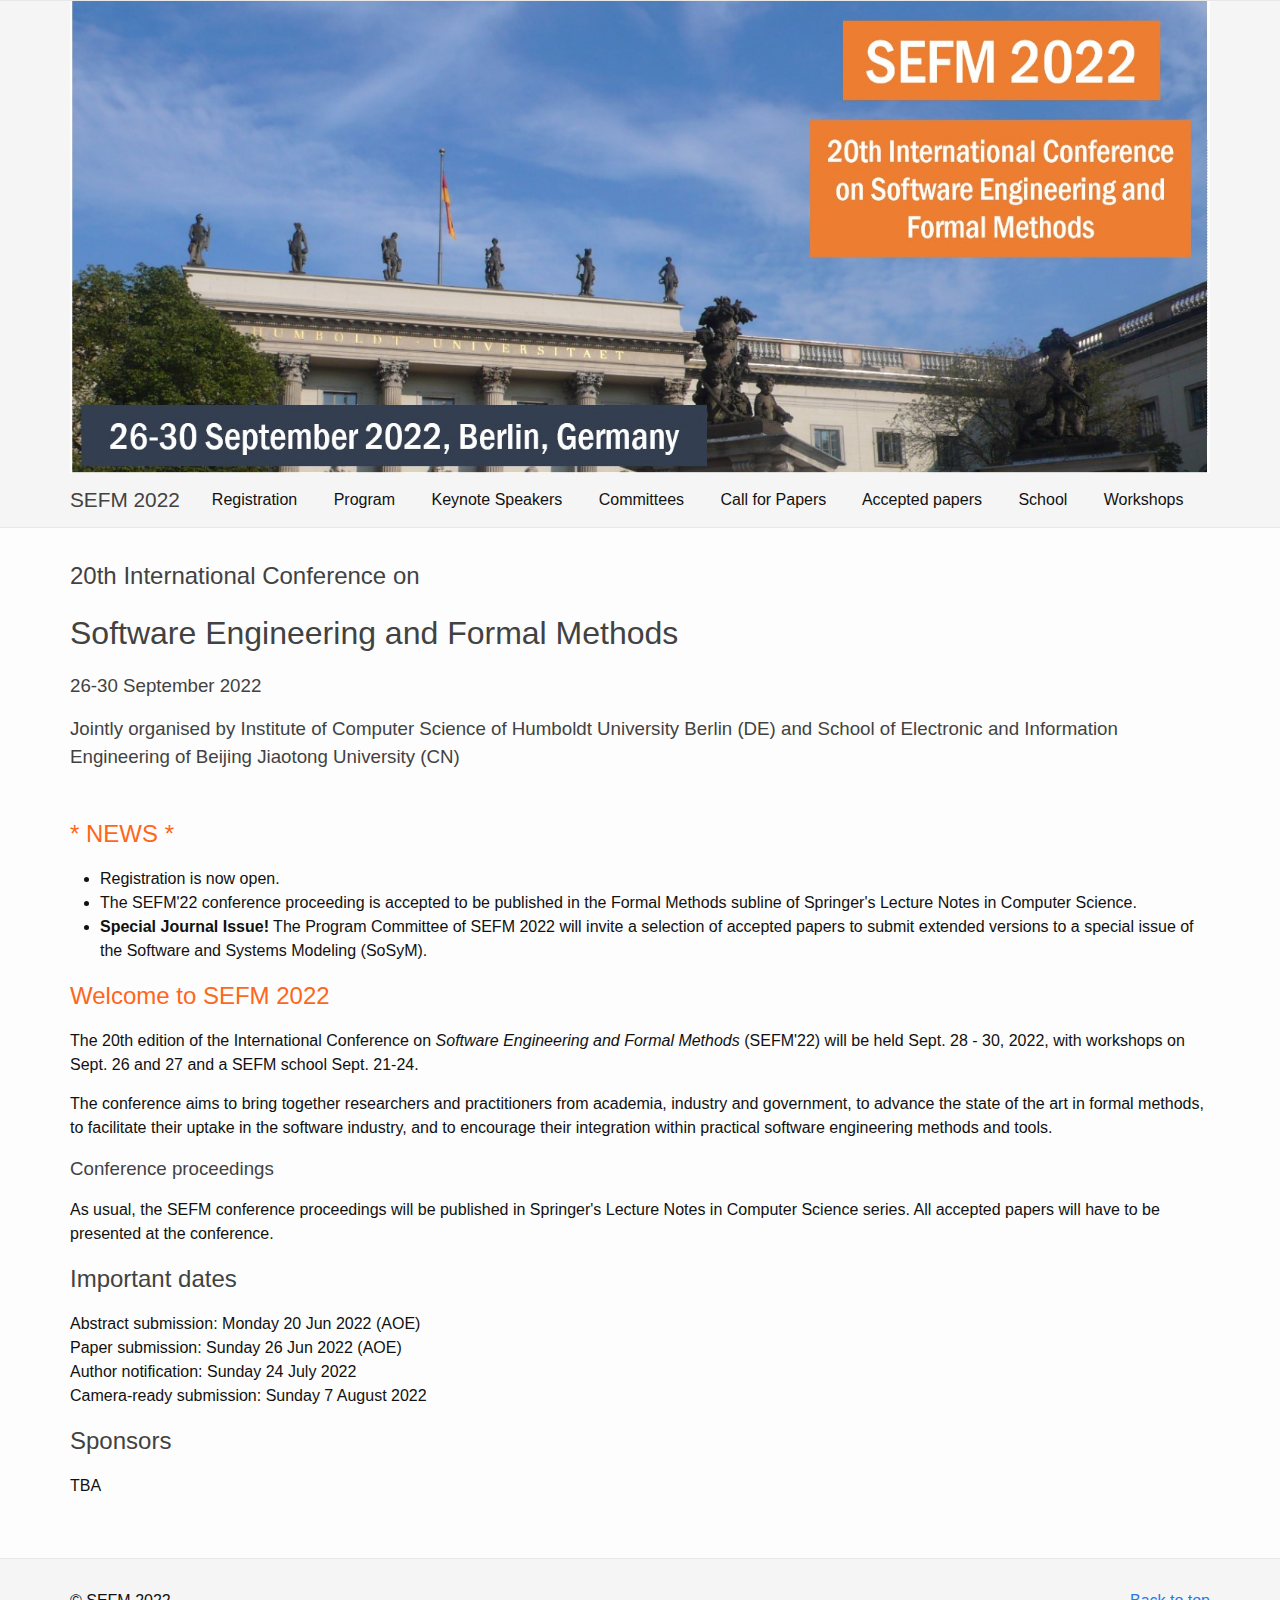
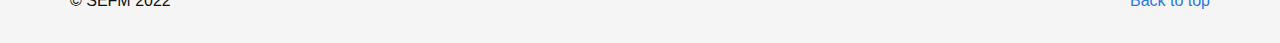
==== index.html @ fe5b085c "Update index.html" ====
<!DOCTYPE html>
<!-- saved from url=(0034)https://sefm-conference.github.io/ -->
<html lang="en"><head><meta http-equiv="Content-Type" content="text/html; charset=UTF-8">
  
  <meta http-equiv="X-UA-Compatible" content="IE=edge">
  <meta name="viewport" content="width=device-width, initial-scale=1"><!-- Begin Jekyll SEO tag v2.7.1 -->
<title>SEFM 2022 | Website of the SEFM Conference</title>
<meta name="generator" content="Jekyll v3.9.0">
<meta property="og:title" content="SEFM 2022">
<meta property="og:locale" content="en_US">
<meta name="description" content="Website of the SEFM Conference">
<meta property="og:description" content="Website of the SEFM Conference">
<link rel="canonical" href="https://sefm-conference.github.io/2022/">
<meta property="og:url" content="/">
<meta property="og:site_name" content="SEFM 2022">
<meta name="twitter:card" content="summary">
<meta property="twitter:title" content="SEFM 2022">
<script type="application/ld+json">
{"description":"Website of the SEFM Conference","url":"/","@type":"WebSite","headline":"SEFM 2022","name":"SEFM 2022","@context":"https://schema.org"}</script>
<!-- End Jekyll SEO tag -->
<link rel="stylesheet" href="https://sefm-conference.github.io/2022/main.css">
  <link rel="icon" href="https://sefm-conference.github.io/favicon.png" type="image/x-icon">
  <link rel="stylesheet" href="https://sefm-conference.github.io/2022/font-awesome.min.css">
	
	<meta name="ljjc::status" content="on">
	<script charset="utf-8" src="./moment_timeline.4391e0bf4053fbaa2a022e3fad2a1e1a.js">
	</script>
	<script charset="utf-8" src="./timeline.34cf38a85ac899f1d6a0438a1659decc.js"></script>
	</head>
<body><header class="site-header" role="banner">

  <div class="wrapper">
    <div class="headerImage">
    <img src="https://sefm-conference.github.io/2022/mainPic.JPG">
    </div>
      <a class="site-title" rel="author" href="https://sefm-conference.github.io/2022/">SEFM 2022</a><nav class="site-nav">
          <input type="checkbox" id="nav-trigger" class="nav-trigger">
          <label for="nav-trigger">
            <span class="menu-icon">
           
            </span>
          </label>

          <div class="trigger">
            
              
            
              
            
              
            
              
            
              
                <a class="page-link" href="https://sefm-conference.github.io/2022/registration.html">Registration</a>
              
            
              
                <a class="page-link" href="https://sefm-conference.github.io/2022/program.html">Program</a>
              
            
              
                <a class="page-link" href="https://sefm-conference.github.io/2022/keynotespeaker.html">Keynote Speakers</a>
              
            
              
                <a class="page-link" href="https://sefm-conference.github.io/2022/committees.html">Committees</a>
              
            
              
                <a class="page-link" href="https://sefm-conference.github.io/2022/cfp.html">Call for Papers</a>
              
            
              
                <a class="page-link" href="https://sefm-conference.github.io/2022/acceptedpapers.html">Accepted papers</a>
		  
		<a class="page-link" href="https://sefm-conference.github.io/2022/school.html">School</a>
              
                <a class="page-link" href="https://sefm-conference.github.io/2022/workshopandsymposia.html">Workshops</a>
              
            
          </div>
        </nav></div>
</header>
<main class="page-content" aria-label="Content">
      <div class="wrapper">
        <div class="home">

    <h2>20th International Conference on</h2>
    <h1 class="page-title">Software Engineering and Formal Methods</h1>
    <h3>26-30 September 2022</h3>
    <h3>Jointly organised by Institute of Computer Science of Humboldt University Berlin (DE) and 
	    School of Electronic and Information Engineering of Beijing Jiaotong University (CN)
</h3>
      <div class="page-content">
        <div id="secondary" class="widget-area sidey" role="complementary">
<!--
         <ul class="xoxo">

             <li id="custom_html-3" class="widget_text widget-container widget_custom_html"><div class="textwidget custom-html-widget"><iframe id="twitter-widget-0" scrolling="no" frameborder="0" allowtransparency="true" allowfullscreen="true" class="twitter-timeline twitter-timeline-rendered" style="position: static; visibility: visible; display: inline-block; width: 300px; height: 600px; padding: 0px; border: none; max-width: 100%; min-width: 180px; margin-top: 0px; margin-bottom: 0px; min-height: 200px;" data-widget-id="profile:sefm_conf" title="Twitter Timeline" src="./saved_resource.html"></iframe> 
				 <script async="" src="./widgets.js" charset="utf-8"></script> </div></li>	</ul>
-->
   </div>
<h2 class="secondH">* NEWS *</h2>
		  
<ul>
<li>Registration is now open. </li>
<li>The SEFM'22 conference proceeding is accepted to be published in the Formal Methods subline of Springer's Lecture Notes in Computer Science. </li>
<li><strong>Special Journal Issue!</strong> The Program Committee of SEFM 2022 will invite a selection of accepted papers to submit 
	  extended versions to a special issue of the Software and Systems Modeling (SoSyM).</li>
</ul>  
	      
<h2 class="secondH">Welcome to SEFM 2022</h2>
<p>The 20th edition of the International Conference on <i>Software Engineering and Formal Methods</i> (SEFM'22) 
	will be held Sept. 28 - 30, 2022, with workshops on Sept. 26 and 27 and a SEFM school Sept. 21-24. </p>

<p>The conference aims to bring together researchers and practitioners from academia,
 industry and government, to advance the state of the art in formal methods,
 to facilitate their uptake in the software industry, and to encourage their
 integration within practical software engineering methods and tools.</p>

<!--<h3>SEFM 2021 will be an entirely virtual event</h3>

<p>Because of the COVID-19 pandemic, we have decided that SEFM 2021 will not take
place physically but will be replaced by a virtual event.</p>-->

<h3>Conference proceedings</h3>

<p>As usual, the SEFM conference proceedings will be published in Springer's Lecture
Notes in Computer Science series. All accepted papers will have to be presented
at the conference.</p>

<h2 class="importantH">Important dates</h2>

<p>Abstract submission: Monday 20 Jun 2022 (AOE)<br>
Paper submission: Sunday 26 Jun 2022 (AOE)<br>
Author notification: Sunday 24 July 2022<br>
Camera-ready submission: Sunday 7 August 2022</p>

<h2 class="importantH">Sponsors</h2>
	TBA

<!--<p><a href="https://www.york.ac.uk/assuring-autonomy/">Assuring Autonomy International Programme</a><br>
   <a href="https://www.cmu.edu/">Carnegie Mellon University</a><br>
   <a href="https://nu.edu.kz/">Nazarbayev University</a><br>
   <a href="https://resilience.tas.ac.uk/home">UKRI Trustworthy Autonomous Systems Node in Resilience</a><br>
   <a href="https://www.york.ac.uk/">University of York</a></p>
-->
      </div>
</div>

      </div>
    </main><footer class="site-footer h-card">
  <data class="u-url" href="/"></data>

<div class="wrapper">© SEFM 2022<a href="https://sefm-conference.github.io/2022/#" class="backtotop"><i class="fa fa-arrow-up"></i>Back to top</a>
</div>
</footer>



<iframe scrolling="no" frameborder="0" allowtransparency="true" src="./widget_iframe.8f764d5bd2778f88121d31d7d8d8e1e3.html" title="Twitter settings iframe" style="display: none;"></iframe><iframe id="rufous-sandbox" scrolling="no" frameborder="0" allowtransparency="true" allowfullscreen="true" style="position: absolute; visibility: hidden; display: none; width: 0px; height: 0px; padding: 0px; border: none;" title="Twitter analytics iframe" src="./saved_resource(1).html"></iframe></body></html>
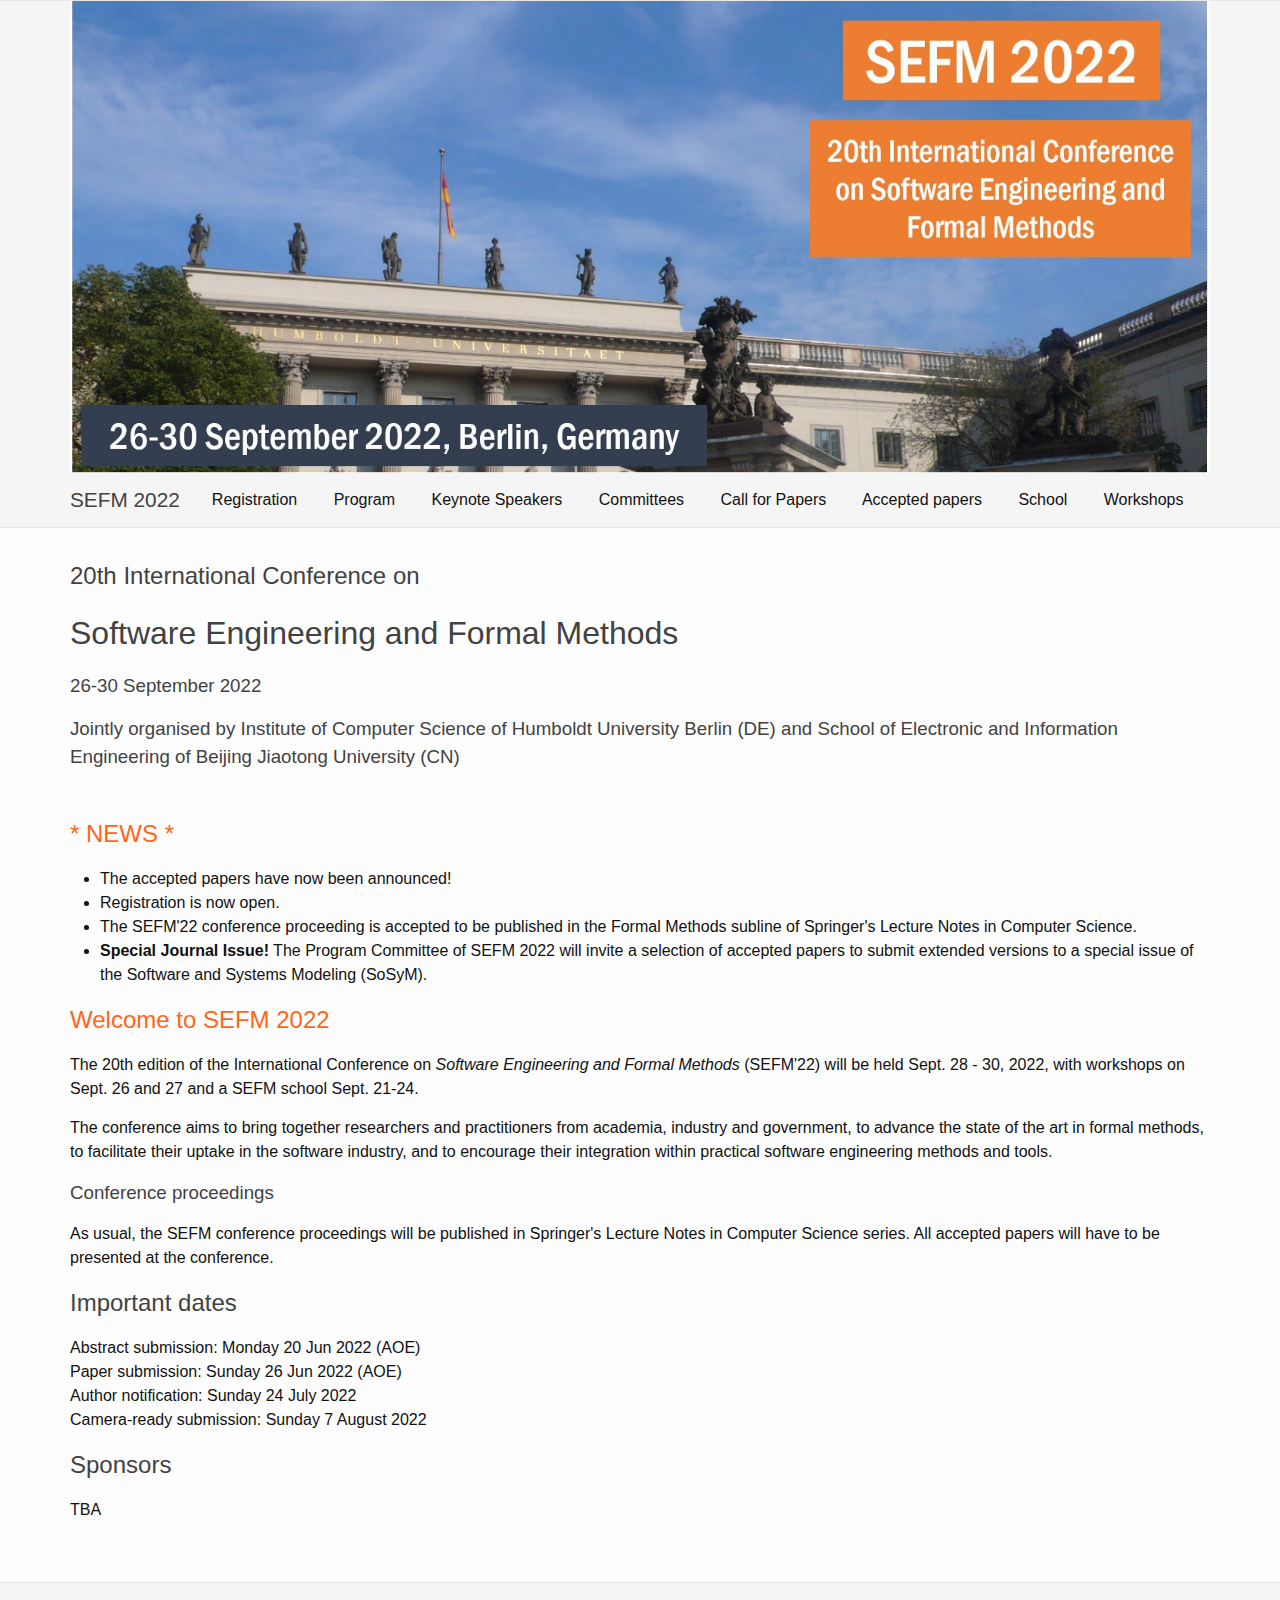
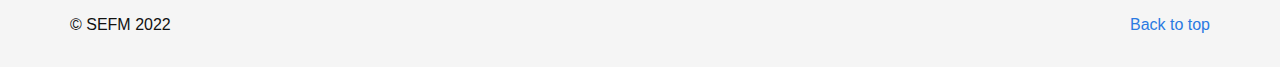
==== commit ba8a9c87: "Update index.html" ====
--- a/index.html
+++ b/index.html
@@ -104,6 +104,7 @@
 <h2 class="secondH">* NEWS *</h2>
 		  
 <ul>
+<li>The accepted papers have now been announced! </li>
 <li>Registration is now open. </li>
 <li>The SEFM'22 conference proceeding is accepted to be published in the Formal Methods subline of Springer's Lecture Notes in Computer Science. </li>
 <li><strong>Special Journal Issue!</strong> The Program Committee of SEFM 2022 will invite a selection of accepted papers to submit 
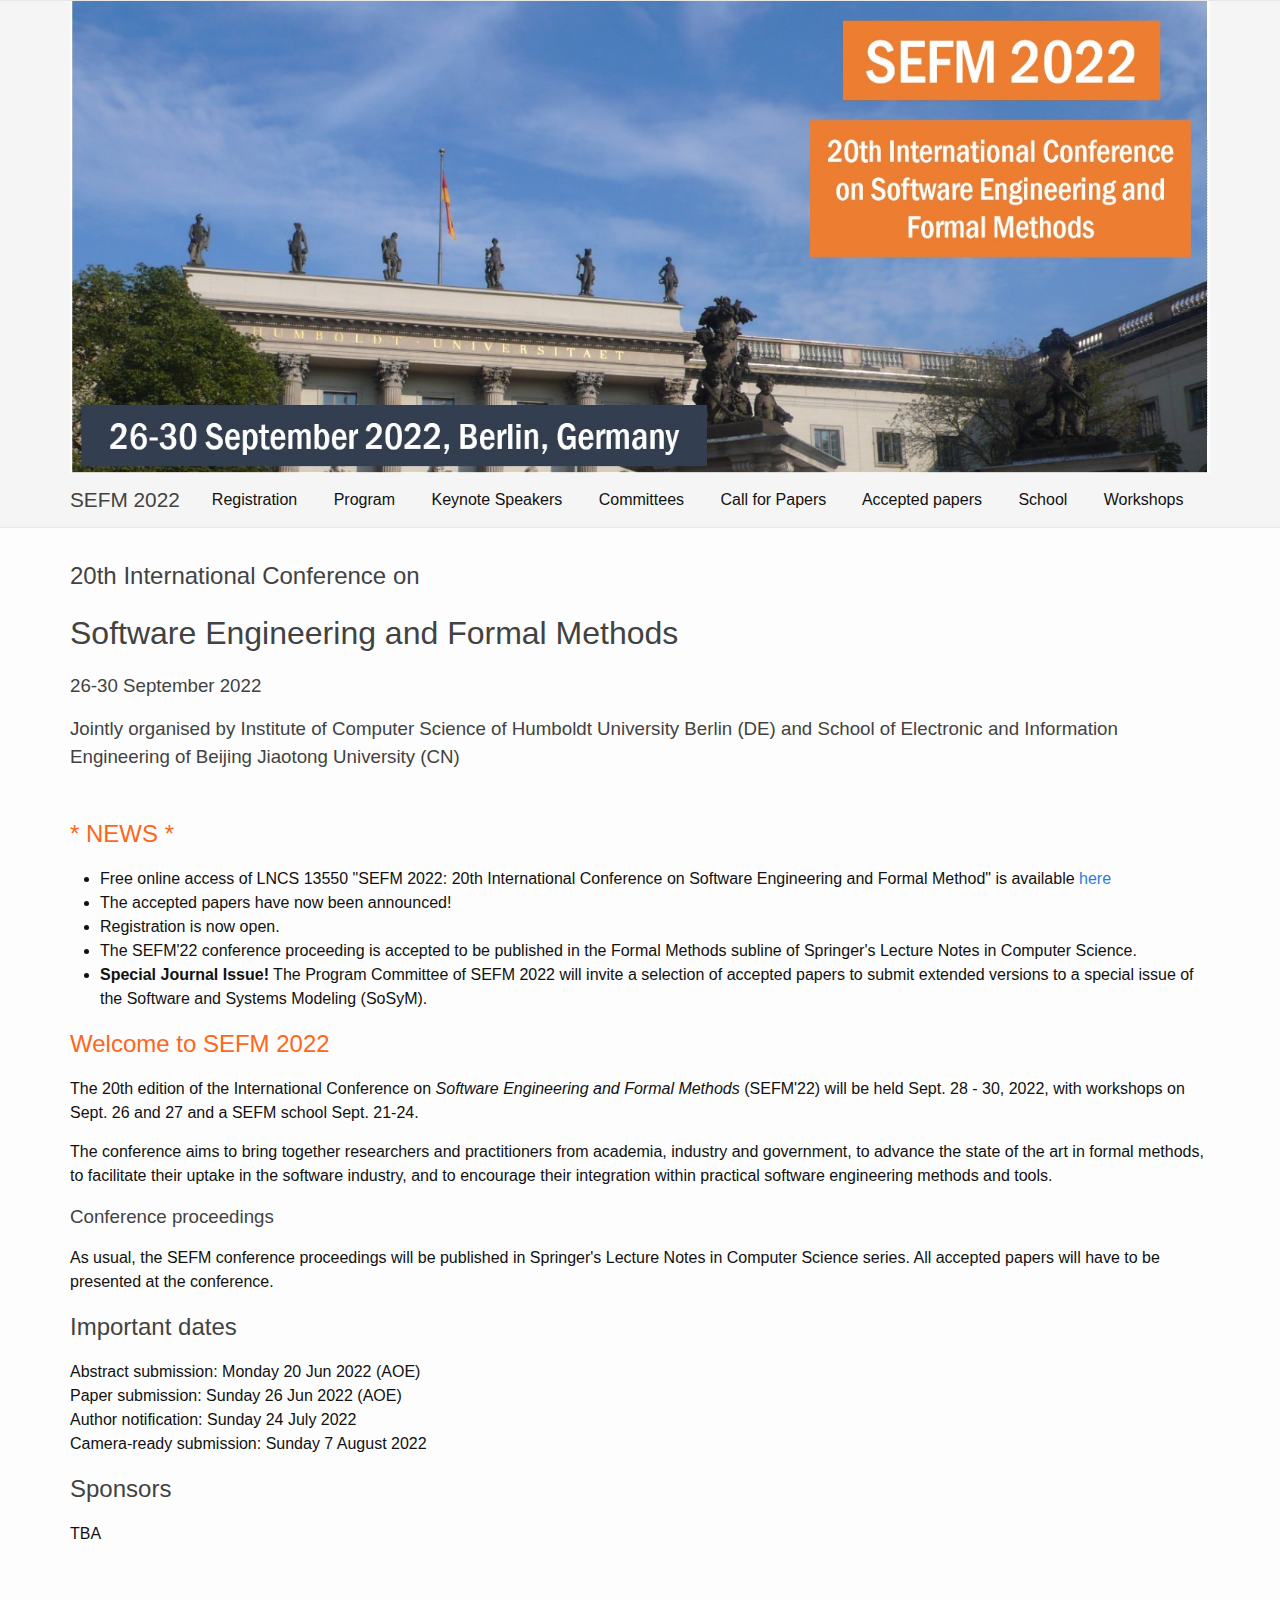
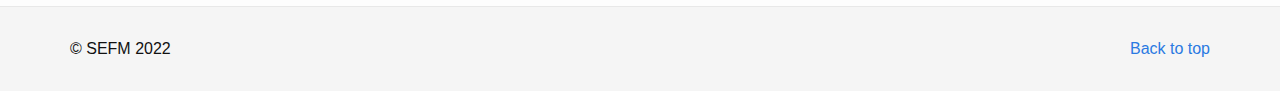
==== commit 98f0f84a: "Update index.html" ====
--- a/index.html
+++ b/index.html
@@ -104,6 +104,7 @@
 <h2 class="secondH">* NEWS *</h2>
 		  
 <ul>
+<li> Free online access of LNCS 13550 "SEFM 2022: 20th International Conference on Software Engineering and Formal Method" is available <a href="https://link.springer.com/book/9783031171093 ">here</a><br>
 <li>The accepted papers have now been announced! </li>
 <li>Registration is now open. </li>
 <li>The SEFM'22 conference proceeding is accepted to be published in the Formal Methods subline of Springer's Lecture Notes in Computer Science. </li>
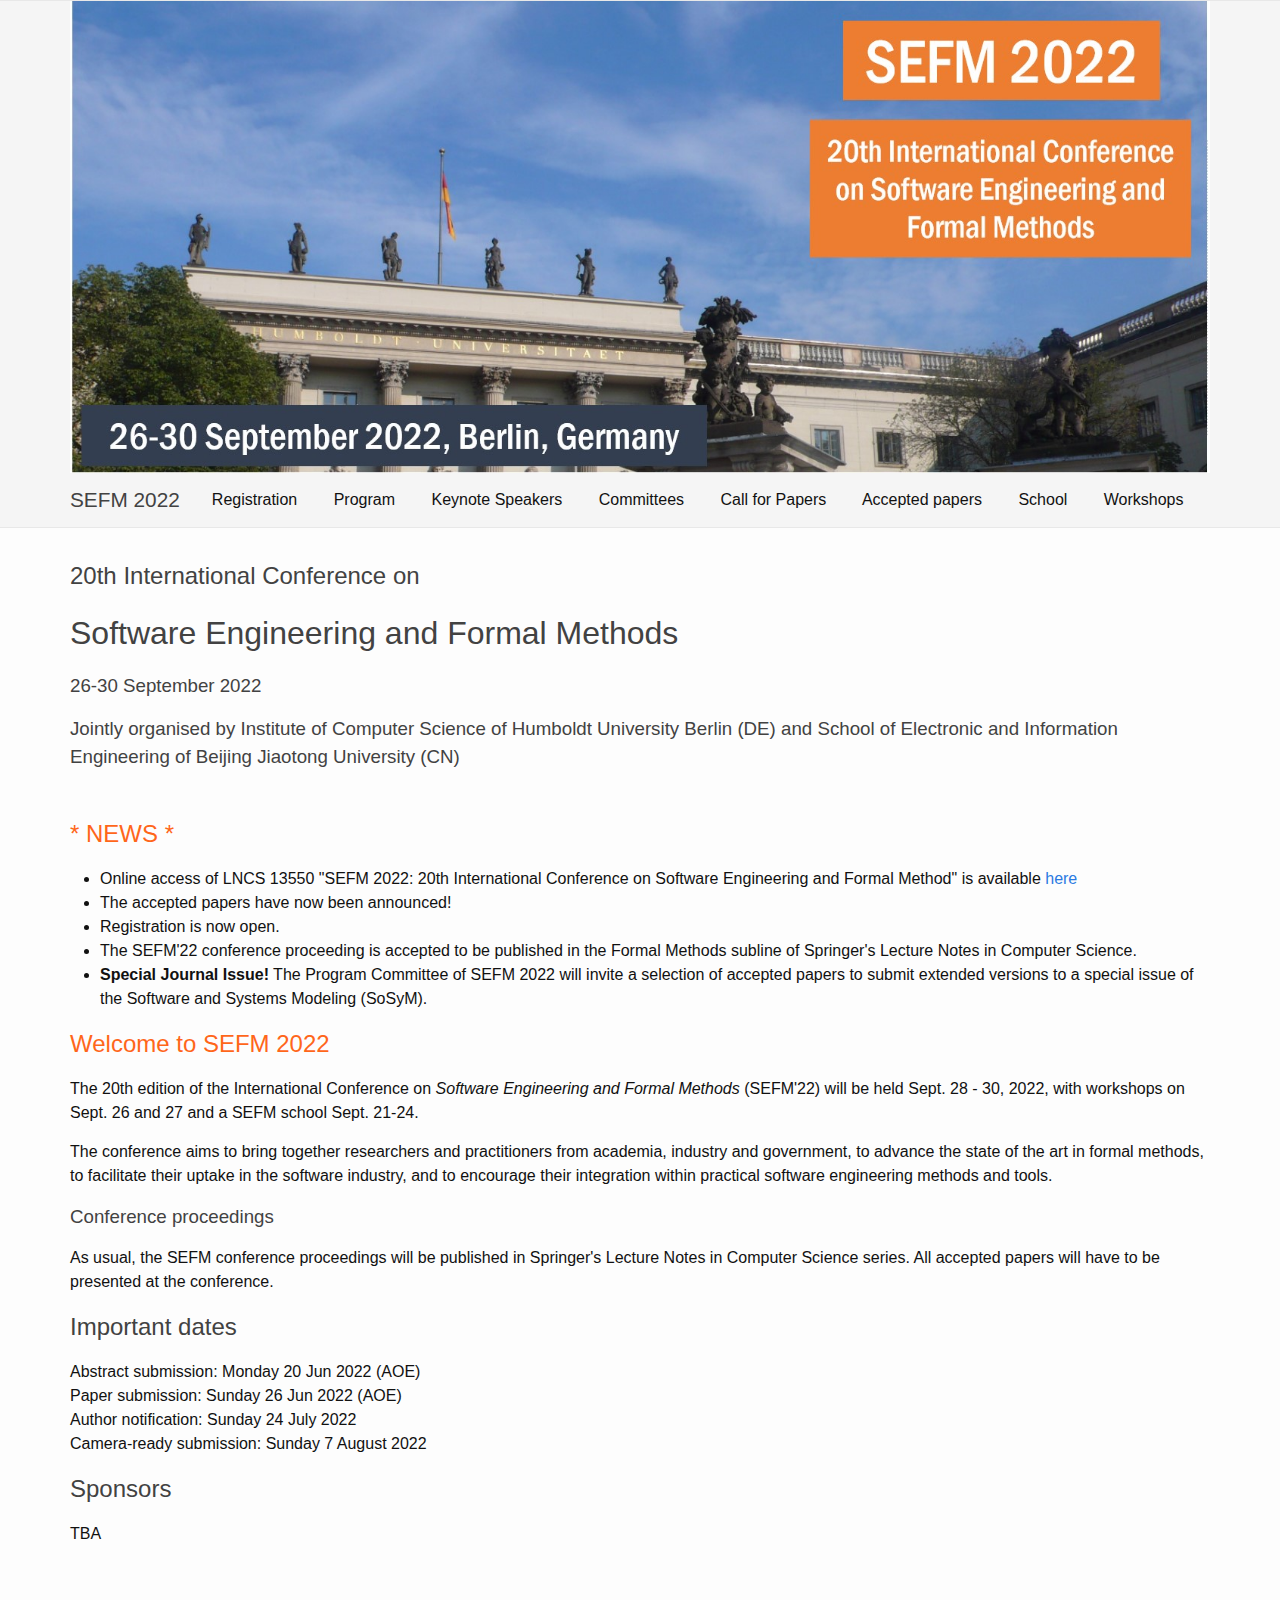
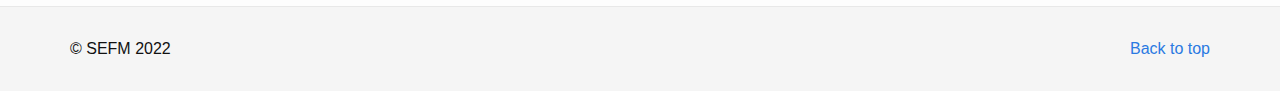
==== commit b0d2f313: "Update index.html" ====
--- a/index.html
+++ b/index.html
@@ -104,7 +104,7 @@
 <h2 class="secondH">* NEWS *</h2>
 		  
 <ul>
-<li> Free online access of LNCS 13550 "SEFM 2022: 20th International Conference on Software Engineering and Formal Method" is available <a href="https://link.springer.com/book/9783031171093 ">here</a><br>
+<li>Online access of LNCS 13550 "SEFM 2022: 20th International Conference on Software Engineering and Formal Method" is available <a href="https://link.springer.com/book/9783031171093 ">here</a><br>
 <li>The accepted papers have now been announced! </li>
 <li>Registration is now open. </li>
 <li>The SEFM'22 conference proceeding is accepted to be published in the Formal Methods subline of Springer's Lecture Notes in Computer Science. </li>
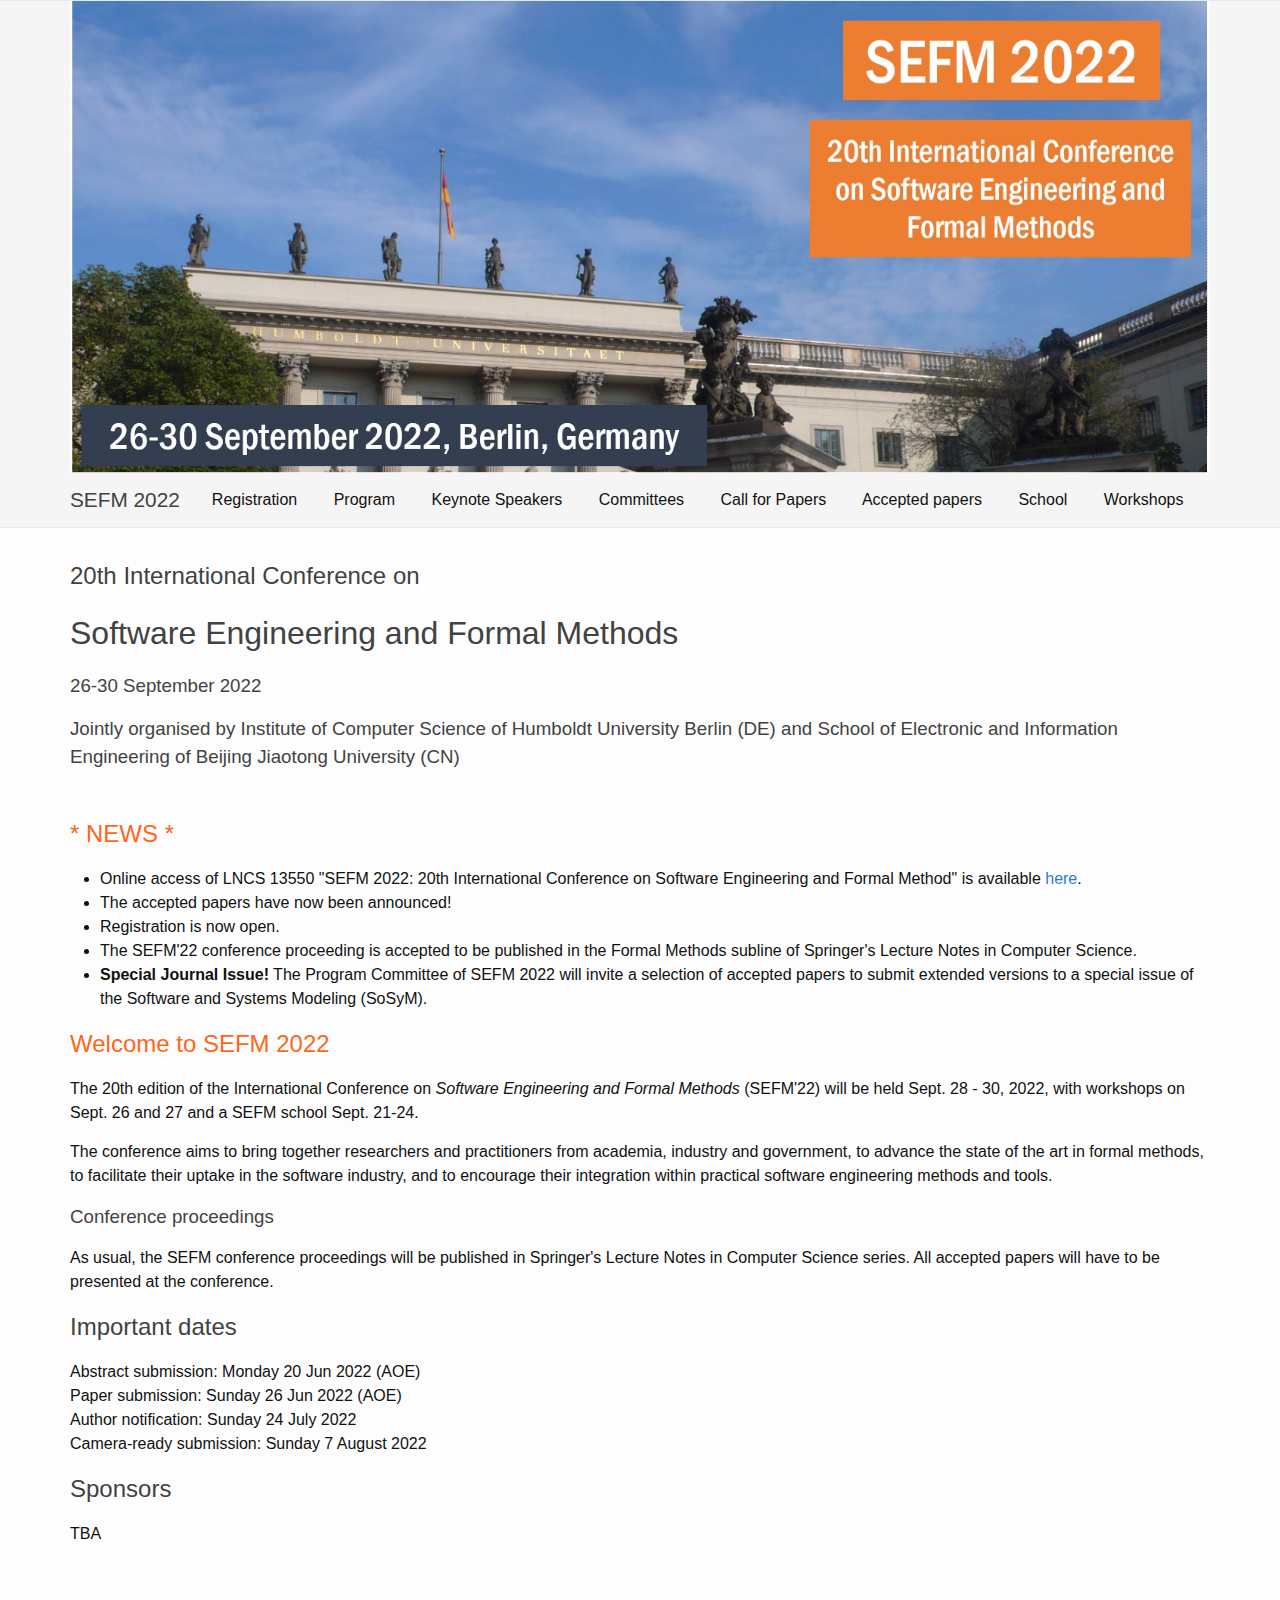
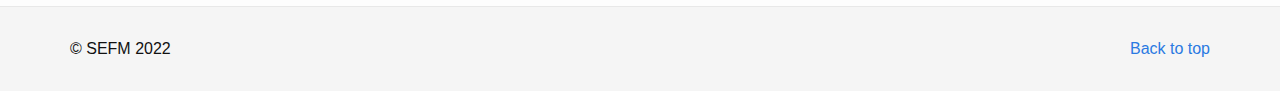
==== commit 971c03cd: "Update index.html" ====
--- a/index.html
+++ b/index.html
@@ -104,7 +104,7 @@
 <h2 class="secondH">* NEWS *</h2>
 		  
 <ul>
-<li>Online access of LNCS 13550 "SEFM 2022: 20th International Conference on Software Engineering and Formal Method" is available <a href="https://link.springer.com/book/9783031171093 ">here</a><br>
+<li>Online access of LNCS 13550 "SEFM 2022: 20th International Conference on Software Engineering and Formal Method" is available <a href="https://link.springer.com/book/9783031171093 ">here</a>. </li>
 <li>The accepted papers have now been announced! </li>
 <li>Registration is now open. </li>
 <li>The SEFM'22 conference proceeding is accepted to be published in the Formal Methods subline of Springer's Lecture Notes in Computer Science. </li>
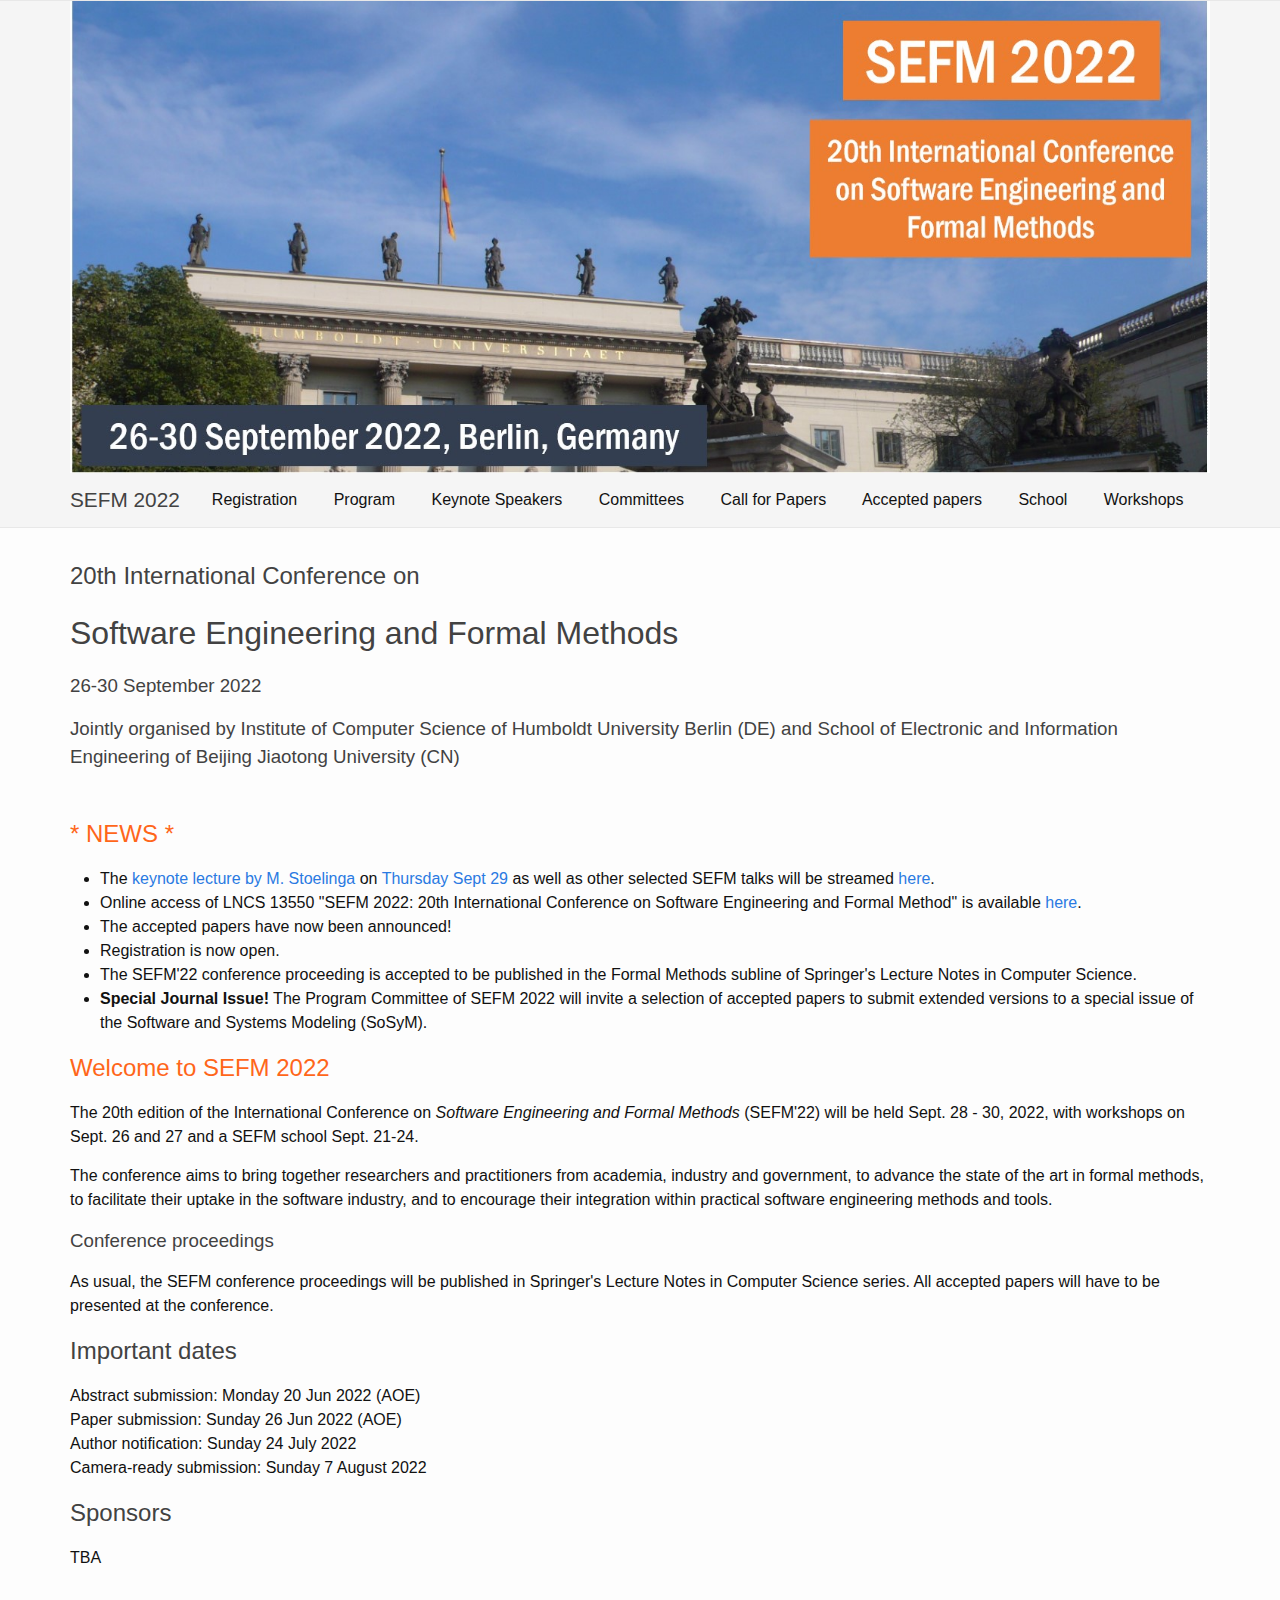
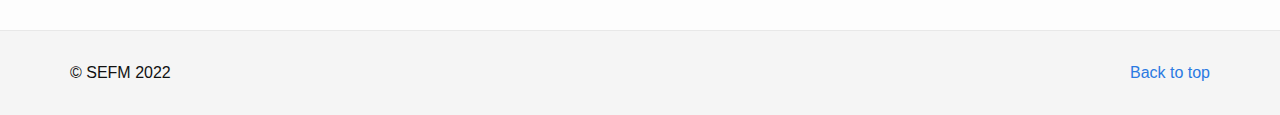
==== commit 3198d4ff: "Update index.html" ====
--- a/index.html
+++ b/index.html
@@ -104,6 +104,7 @@
 <h2 class="secondH">* NEWS *</h2>
 		  
 <ul>
+<li>The <a href="https://sefm-conference.github.io/2022/keynotespeaker.html">keynote lecture by M. Stoelinga</a> on <a href="https://sefm-conference.github.io/2022/program.html">Thursday Sept 29</a> as well as other selected SEFM talks will be streamed <a href="https://hu-berlin.zoom.us/j/66911877369">here</a>.</li>	
 <li>Online access of LNCS 13550 "SEFM 2022: 20th International Conference on Software Engineering and Formal Method" is available <a href="https://link.springer.com/book/9783031171093 ">here</a>. </li>
 <li>The accepted papers have now been announced! </li>
 <li>Registration is now open. </li>
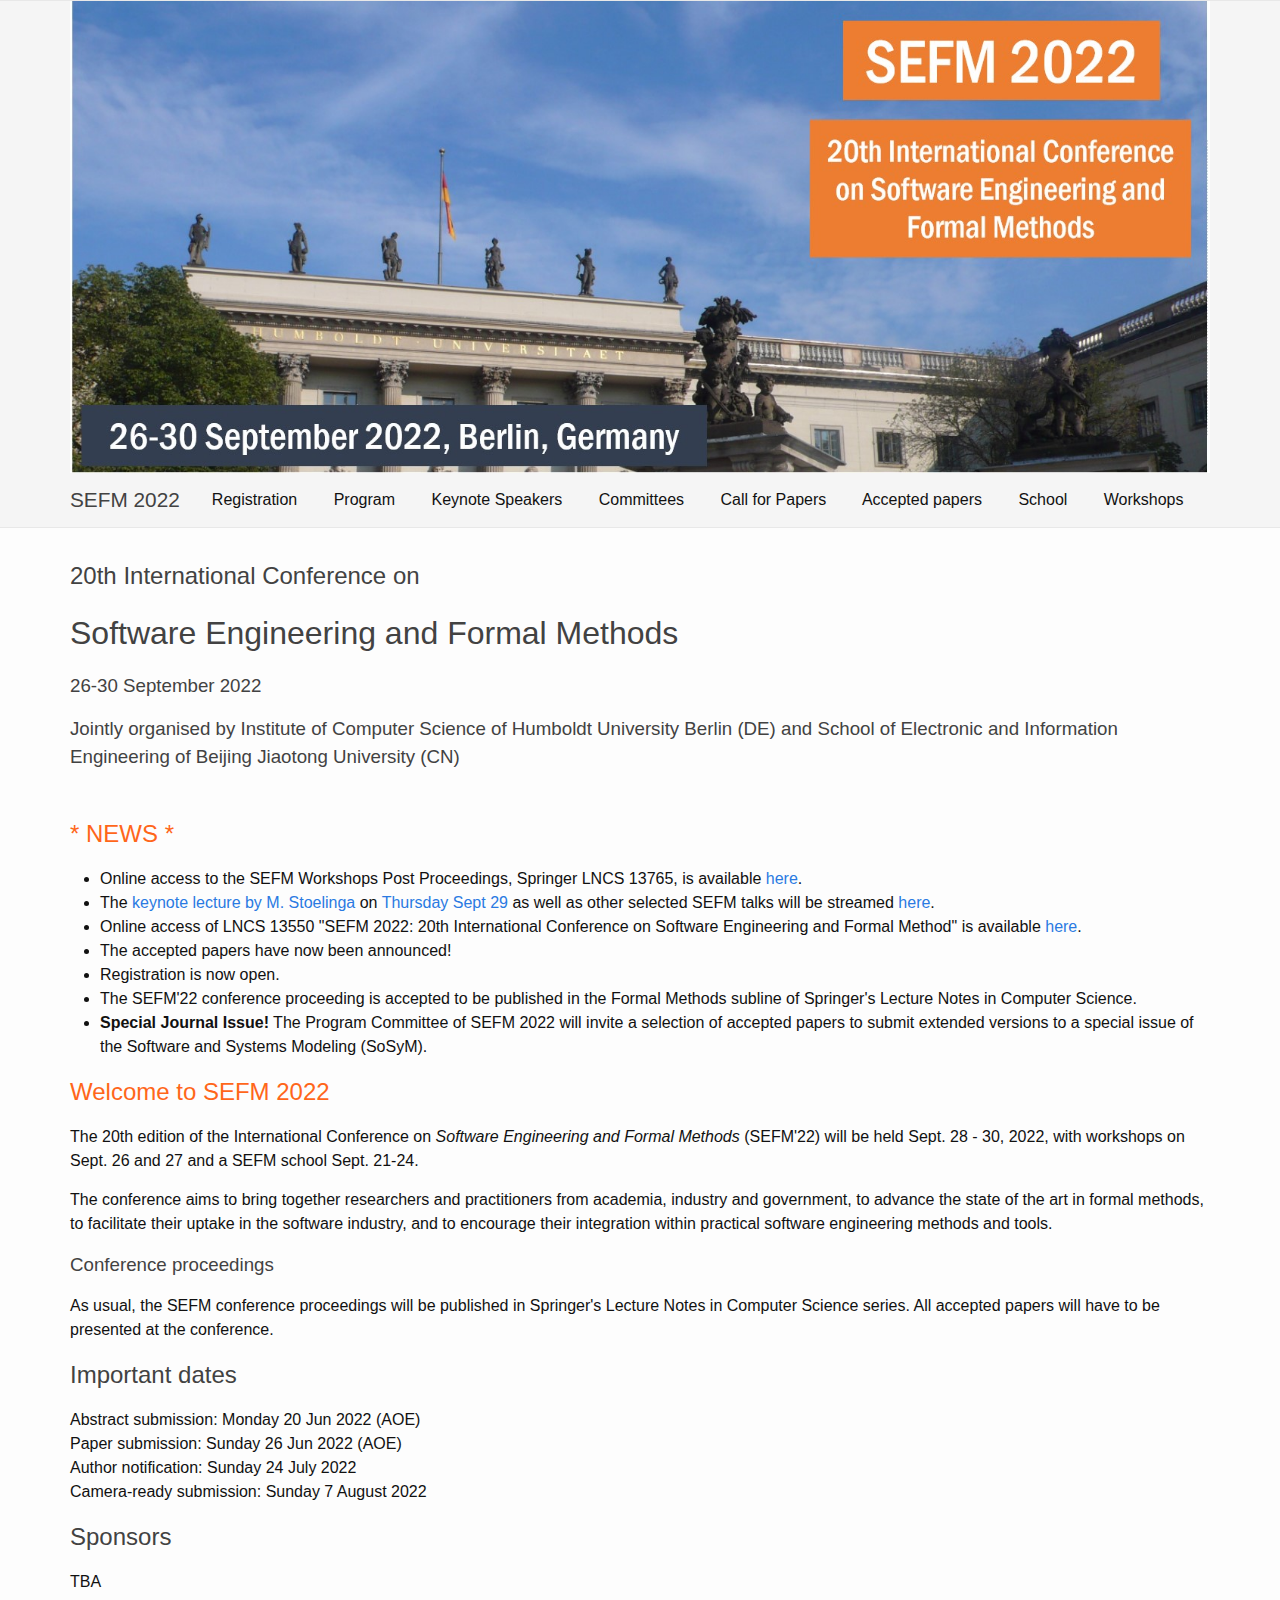
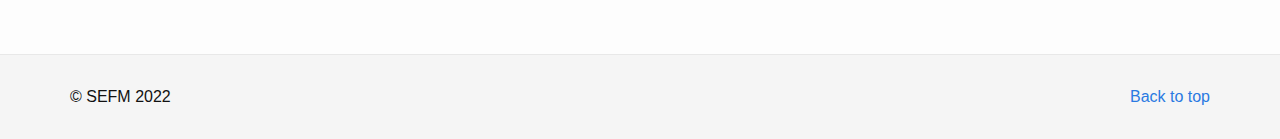
==== commit 90364767: "Update index.html" ====
--- a/index.html
+++ b/index.html
@@ -104,8 +104,9 @@
 <h2 class="secondH">* NEWS *</h2>
 		  
 <ul>
+<li>Online access to the SEFM Workshops Post Proceedings, Springer LNCS 13765, is available <a href="https://link.springer.com/book/10.1007/978-3-031-26236-4">here</a>. </li>
 <li>The <a href="https://sefm-conference.github.io/2022/keynotespeaker.html">keynote lecture by M. Stoelinga</a> on <a href="https://sefm-conference.github.io/2022/program.html">Thursday Sept 29</a> as well as other selected SEFM talks will be streamed <a href="https://hu-berlin.zoom.us/j/66911877369">here</a>.</li>	
-<li>Online access of LNCS 13550 "SEFM 2022: 20th International Conference on Software Engineering and Formal Method" is available <a href="https://link.springer.com/book/9783031171093 ">here</a>. </li>
+<li>Online access of LNCS 13550 "SEFM 2022: 20th International Conference on Software Engineering and Formal Method" is available <a href="https://link.springer.com/book/10.1007/978-3-031-17108-6">here</a>. </li>
 <li>The accepted papers have now been announced! </li>
 <li>Registration is now open. </li>
 <li>The SEFM'22 conference proceeding is accepted to be published in the Formal Methods subline of Springer's Lecture Notes in Computer Science. </li>
